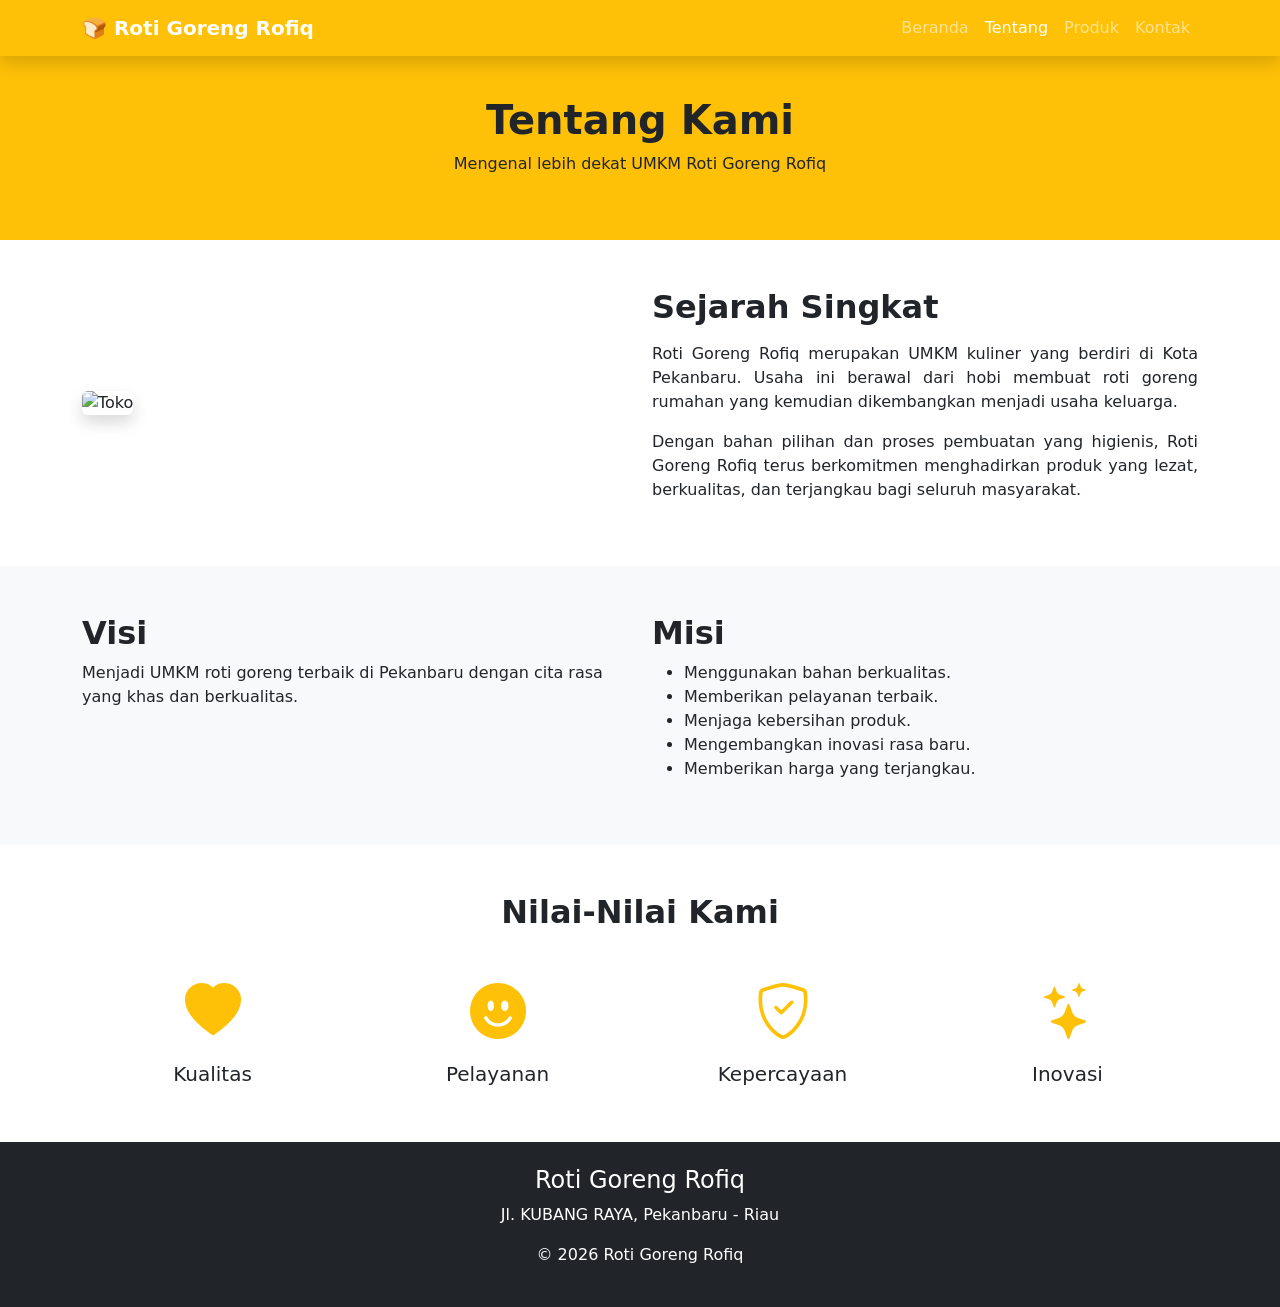
==== about.html @ 849edfd5 "Create about.html for Roti Goreng Rofiq This file contains the HTML structure for the 'About Us' pag" ====
<!DOCTYPE html>
<html lang="id">

<head>

<meta charset="UTF-8">

<meta name="viewport" content="width=device-width, initial-scale=1.0">

<title>Tentang Kami | Roti Goreng Rofiq</title>

<link href="https://cdn.jsdelivr.net/npm/bootstrap@5.3.3/dist/css/bootstrap.min.css" rel="stylesheet">

<link rel="stylesheet" href="https://cdn.jsdelivr.net/npm/bootstrap-icons@1.11.3/font/bootstrap-icons.min.css">

<link rel="stylesheet" href="css/style.css">

</head>

<body>

<!-- Navbar -->

<nav class="navbar navbar-expand-lg navbar-dark bg-warning shadow fixed-top">

<div class="container">

<a class="navbar-brand fw-bold" href="index.html">
🍞 Roti Goreng Rofiq
</a>

<button class="navbar-toggler"
type="button"
data-bs-toggle="collapse"
data-bs-target="#navbarNav">

<span class="navbar-toggler-icon"></span>

</button>

<div class="collapse navbar-collapse"
id="navbarNav">

<ul class="navbar-nav ms-auto">

<li class="nav-item">
<a class="nav-link" href="index.html">Beranda</a>
</li>

<li class="nav-item">
<a class="nav-link active" href="about.html">Tentang</a>
</li>

<li class="nav-item">
<a class="nav-link" href="produk.html">Produk</a>
</li>

<li class="nav-item">
<a class="nav-link" href="kontak.html">Kontak</a>
</li>

</ul>

</div>

</div>

</nav>

<!-- Header -->

<section class="bg-warning text-center text-dark py-5 mt-5">

<div class="container">

<h1 class="fw-bold">
Tentang Kami
</h1>

<p>
Mengenal lebih dekat UMKM Roti Goreng Rofiq
</p>

</div>

</section>

<!-- Profil -->

<section class="container py-5">

<div class="row align-items-center">

<div class="col-lg-6">

<img src="img/toko.jpg"
class="img-fluid rounded shadow"
alt="Toko">

</div>

<div class="col-lg-6">

<h2 class="fw-bold mb-3">
Sejarah Singkat
</h2>

<p align="justify">

Roti Goreng Rofiq merupakan UMKM kuliner yang berdiri di Kota Pekanbaru.
Usaha ini berawal dari hobi membuat roti goreng rumahan yang kemudian
dikembangkan menjadi usaha keluarga.

</p>

<p align="justify">

Dengan bahan pilihan dan proses pembuatan yang higienis,
Roti Goreng Rofiq terus berkomitmen menghadirkan produk
yang lezat, berkualitas, dan terjangkau bagi seluruh masyarakat.

</p>

</div>

</div>

</section>

<!-- Visi Misi -->

<section class="bg-light py-5">

<div class="container">

<div class="row">

<div class="col-md-6">

<h2 class="fw-bold">

Visi

</h2>

<p>

Menjadi UMKM roti goreng terbaik di Pekanbaru
dengan cita rasa yang khas dan berkualitas.

</p>

</div>

<div class="col-md-6">

<h2 class="fw-bold">

Misi

</h2>

<ul>

<li>Menggunakan bahan berkualitas.</li>

<li>Memberikan pelayanan terbaik.</li>

<li>Menjaga kebersihan produk.</li>

<li>Mengembangkan inovasi rasa baru.</li>

<li>Memberikan harga yang terjangkau.</li>

</ul>

</div>

</div>

</div>

</section>

<!-- Nilai Perusahaan -->

<section class="container py-5">

<div class="text-center mb-5">

<h2 class="fw-bold">

Nilai-Nilai Kami

</h2>

</div>

<div class="row text-center">

<div class="col-md-3">

<i class="bi bi-heart-fill display-4 text-warning"></i>

<h5 class="mt-3">

Kualitas

</h5>

</div>

<div class="col-md-3">

<i class="bi bi-emoji-smile-fill display-4 text-warning"></i>

<h5 class="mt-3">

Pelayanan

</h5>

</div>

<div class="col-md-3">

<i class="bi bi-shield-check display-4 text-warning"></i>

<h5 class="mt-3">

Kepercayaan

</h5>

</div>

<div class="col-md-3">

<i class="bi bi-stars display-4 text-warning"></i>

<h5 class="mt-3">

Inovasi

</h5>

</div>

</div>

</section>

<!-- Footer -->

<footer class="bg-dark text-white text-center py-4">

<h4>

Roti Goreng Rofiq

</h4>

<p>Jl. KUBANG RAYA, Pekanbaru - Riau</p>

<p>© 2026 Roti Goreng Rofiq</p>

</footer>

<script src="https://cdn.jsdelivr.net/npm/bootstrap@5.3.3/dist/js/bootstrap.bundle.min.js"></script>

<script src="js/main.js"></script>

</body>

</html>
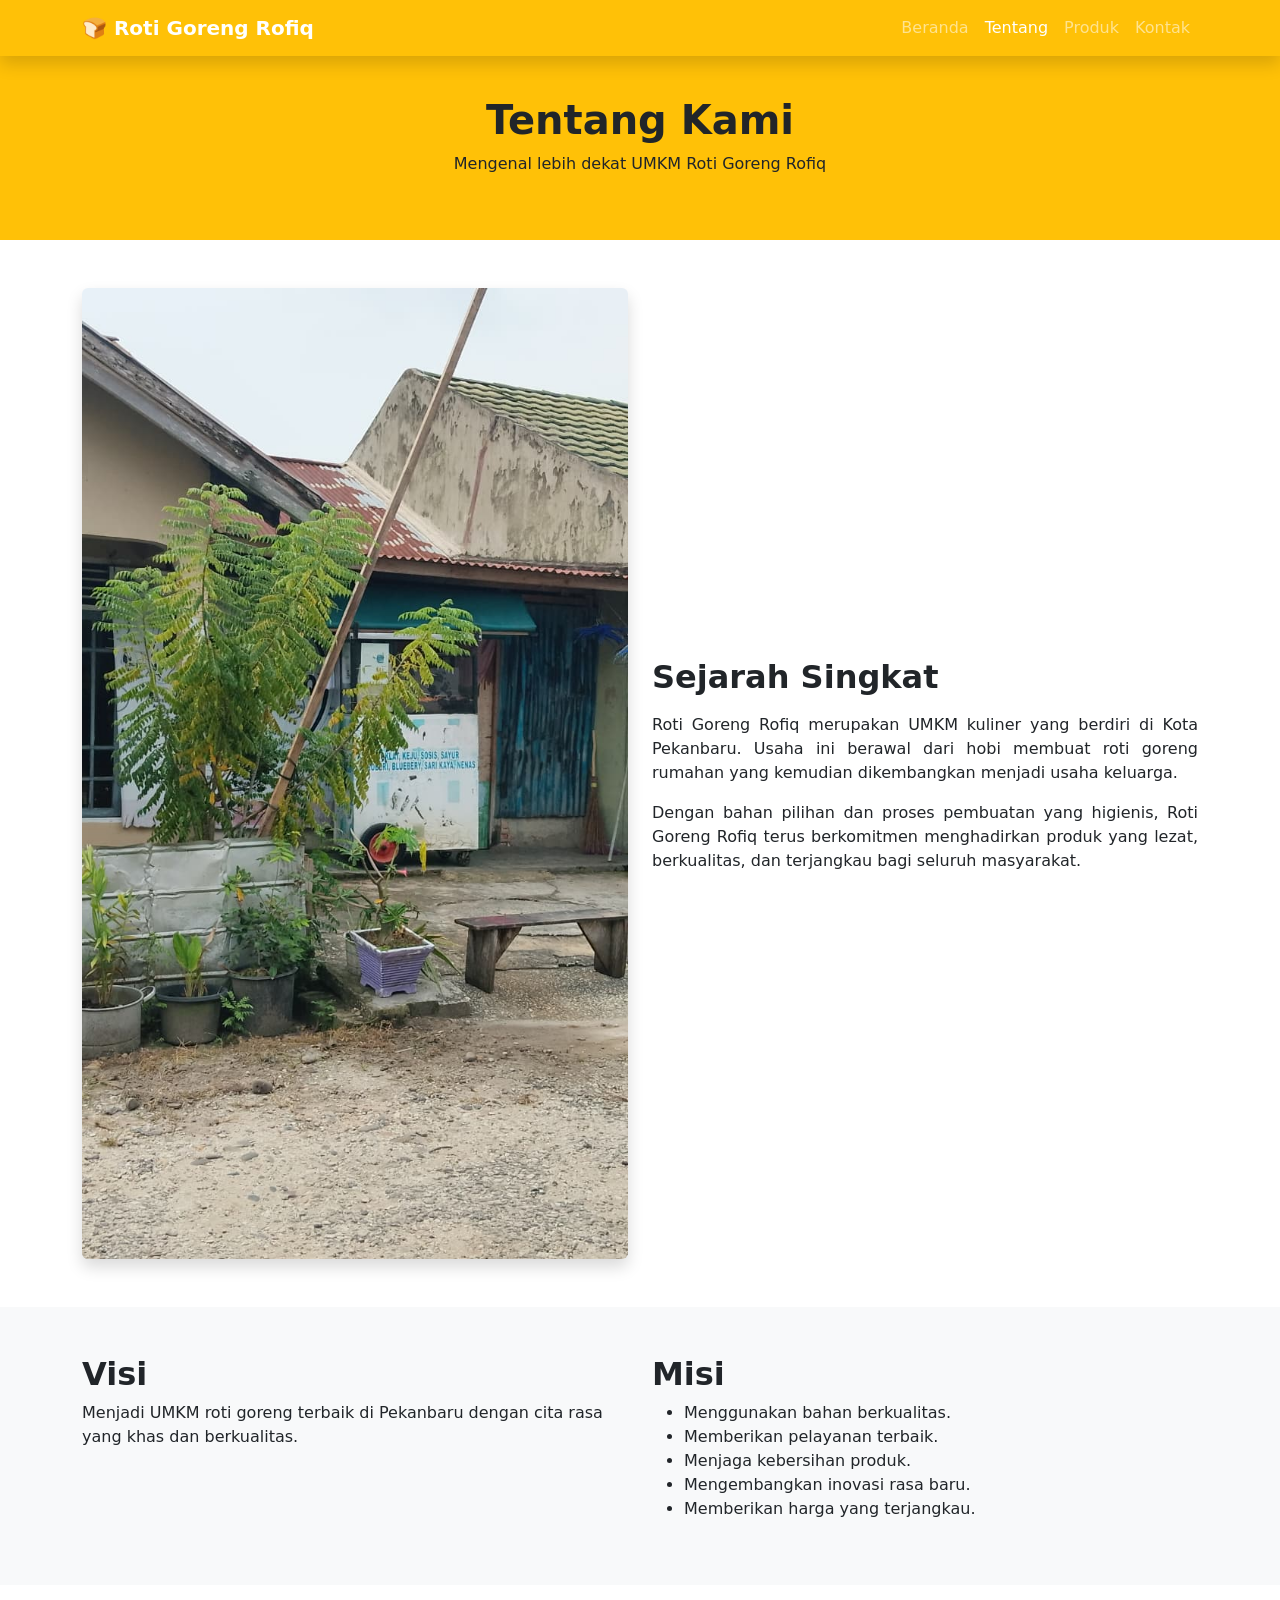
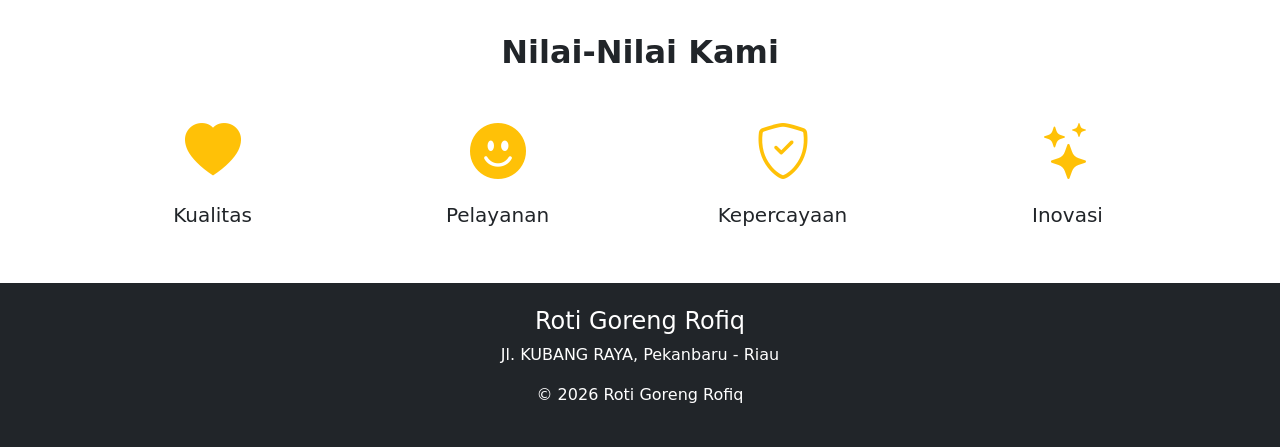
==== commit 7bb18fb6: "Fix HTML encoding issues in about.html" ====
--- a/about.html
+++ b/about.html
@@ -93,7 +93,7 @@
 
 <div class="col-lg-6">
 
-<img src="img/toko.jpg"
+<img src="toko.jpg"
 class="img-fluid rounded shadow"
 alt="Toko">
 
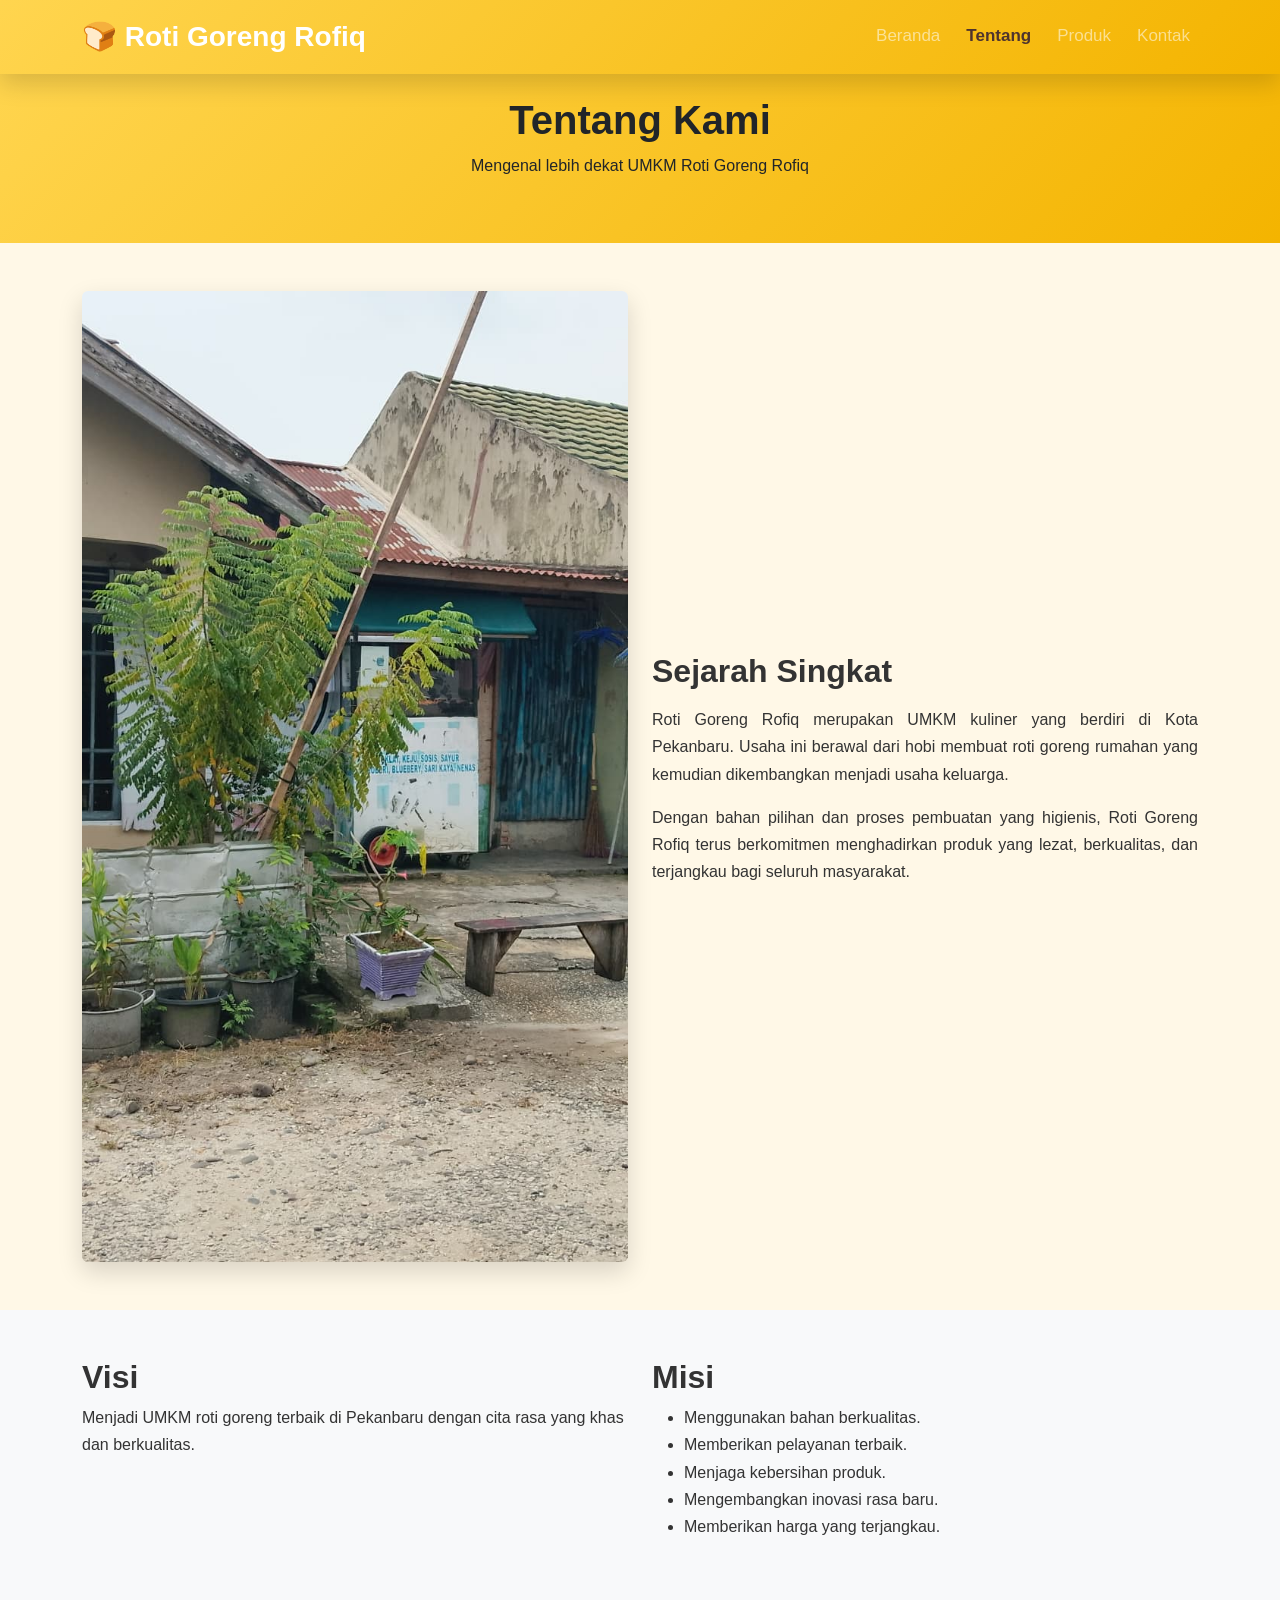
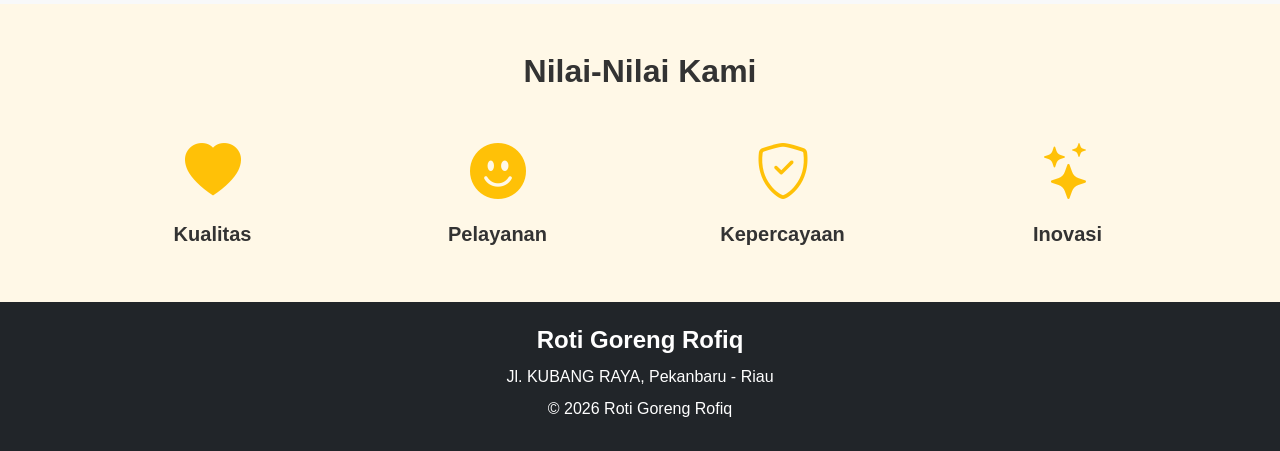
==== commit 29323ab5: "Update about.html" ====
--- a/about.html
+++ b/about.html
@@ -13,7 +13,7 @@
 
 <link rel="stylesheet" href="https://cdn.jsdelivr.net/npm/bootstrap-icons@1.11.3/font/bootstrap-icons.min.css">
 
-<link rel="stylesheet" href="css/style.css">
+<link rel="stylesheet" href="style.css">
 
 </head>
 
--- a/style.css
+++ b/style.css
@@ -0,0 +1,325 @@
+body{
+    font-family:'Segoe UI',Tahoma,Geneva,Verdana,sans-serif;
+    background:#FFF8E7;
+    color:#333;
+    line-height:1.7;
+}
+
+/* Navbar */
+
+.navbar{
+    transition:.4s;
+}
+
+.navbar-brand{
+    font-size:28px;
+    font-weight:bold;
+}
+
+.nav-link{
+    font-size:17px;
+    margin-left:10px;
+}
+
+.nav-link:hover{
+    color:#8B4513 !important;
+}
+
+/* Hero */
+
+.hero{
+    margin-top:15px;
+    padding-top:80px;
+    padding-bottom:80px;
+    background:linear-gradient(to right,#fff8e7,#ffe8b3);
+}
+
+.hero h1{
+    color:#8B4513;
+    margin-top:40px;
+}
+
+
+
+/* =======================================
+   ANIMASI DAN EFEK TAMBAHAN
+======================================= */
+
+/* Card Hover Premium */
+
+.card:hover img{
+    transform:scale(1.08);
+    transition:.5s;
+}
+
+.card img{
+    width:100%;
+    height:250px;
+    object-fit:cover;
+    transition:.5s;
+    border-top-left-radius:15px;
+    border-top-right-radius:15px;
+}
+
+/* Judul */
+
+h1,h2,h3,h4,h5{
+    font-weight:700;
+}
+
+/* Background Section */
+
+.bg-warning{
+    background:linear-gradient(135deg,#FFD54F,#F4B400)!important;
+}
+
+/* Efek Bayangan */
+
+.shadow{
+    box-shadow:0 10px 25px rgba(0,0,0,.15)!important;
+}
+
+/* Tombol */
+
+.btn{
+    border-radius:30px;
+    padding:10px 25px;
+    transition:.3s;
+}
+
+.btn:hover{
+    transform:translateY(-3px);
+}
+
+/* Card Produk */
+
+.card-body{
+    padding:25px;
+}
+
+.card-body h4{
+    margin-top:10px;
+    margin-bottom:15px;
+}
+
+.card-body p{
+    min-height:60px;
+}
+
+/* Badge */
+
+.badge{
+    border-radius:20px;
+    padding:8px 15px;
+}
+
+/* Navbar Aktif */
+
+.nav-link.active{
+    color:#4E342E!important;
+    font-weight:bold;
+}
+
+/* Testimoni */
+
+.testimoni{
+    background:#fff;
+    border-radius:20px;
+    padding:25px;
+    transition:.4s;
+}
+
+.testimoni:hover{
+    transform:translateY(-8px);
+}
+
+/* Icon */
+
+.bi{
+    transition:.4s;
+}
+
+.bi:hover{
+    transform:scale(1.2);
+}
+
+/* Footer */
+
+footer p{
+    margin-bottom:5px;
+}
+
+/* Animasi Fade */
+
+.fade-up{
+
+opacity:0;
+
+transform:translateY(40px);
+
+transition:1s;
+
+}
+
+.fade-up.show{
+
+opacity:1;
+
+transform:translateY(0);
+
+}
+
+/* Scroll */
+
+html{
+    scroll-behavior:smooth;
+}
+
+/* Tombol WhatsApp */
+
+.whatsapp{
+
+position:fixed;
+
+bottom:25px;
+
+right:25px;
+
+background:#25D366;
+
+color:white;
+
+width:60px;
+
+height:60px;
+
+border-radius:50%;
+
+display:flex;
+
+justify-content:center;
+
+align-items:center;
+
+font-size:30px;
+
+text-decoration:none;
+
+box-shadow:0 5px 20px rgba(0,0,0,.3);
+
+z-index:999;
+
+transition:.4s;
+
+}
+
+.whatsapp:hover{
+
+background:#128C7E;
+
+transform:scale(1.1);
+
+color:white;
+
+}
+
+/* Tombol Back To Top */
+
+#topBtn{
+
+display:none;
+
+position:fixed;
+
+bottom:95px;
+
+right:25px;
+
+width:50px;
+
+height:50px;
+
+border:none;
+
+border-radius:50%;
+
+background:#8B4513;
+
+color:white;
+
+font-size:22px;
+
+cursor:pointer;
+
+z-index:999;
+
+transition:.4s;
+
+}
+
+#topBtn:hover{
+
+background:#F4B400;
+
+}
+
+/* Responsive */
+
+@media(max-width:768px){
+
+.card img{
+
+height:220px;
+
+}
+
+.hero{
+
+padding-top:110px;
+
+}
+
+.hero img{
+
+max-width:320px;
+
+}
+
+footer{
+
+text-align:center;
+
+}
+
+}
+
+@media(max-width:576px){
+
+.card img{
+
+height:180px;
+
+}
+
+.btn{
+
+font-size:15px;
+
+}
+
+.hero{
+
+padding-bottom:50px;
+
+}
+
+section{
+
+padding-top:40px;
+
+padding-bottom:40px;
+
+}
+
+}
+
